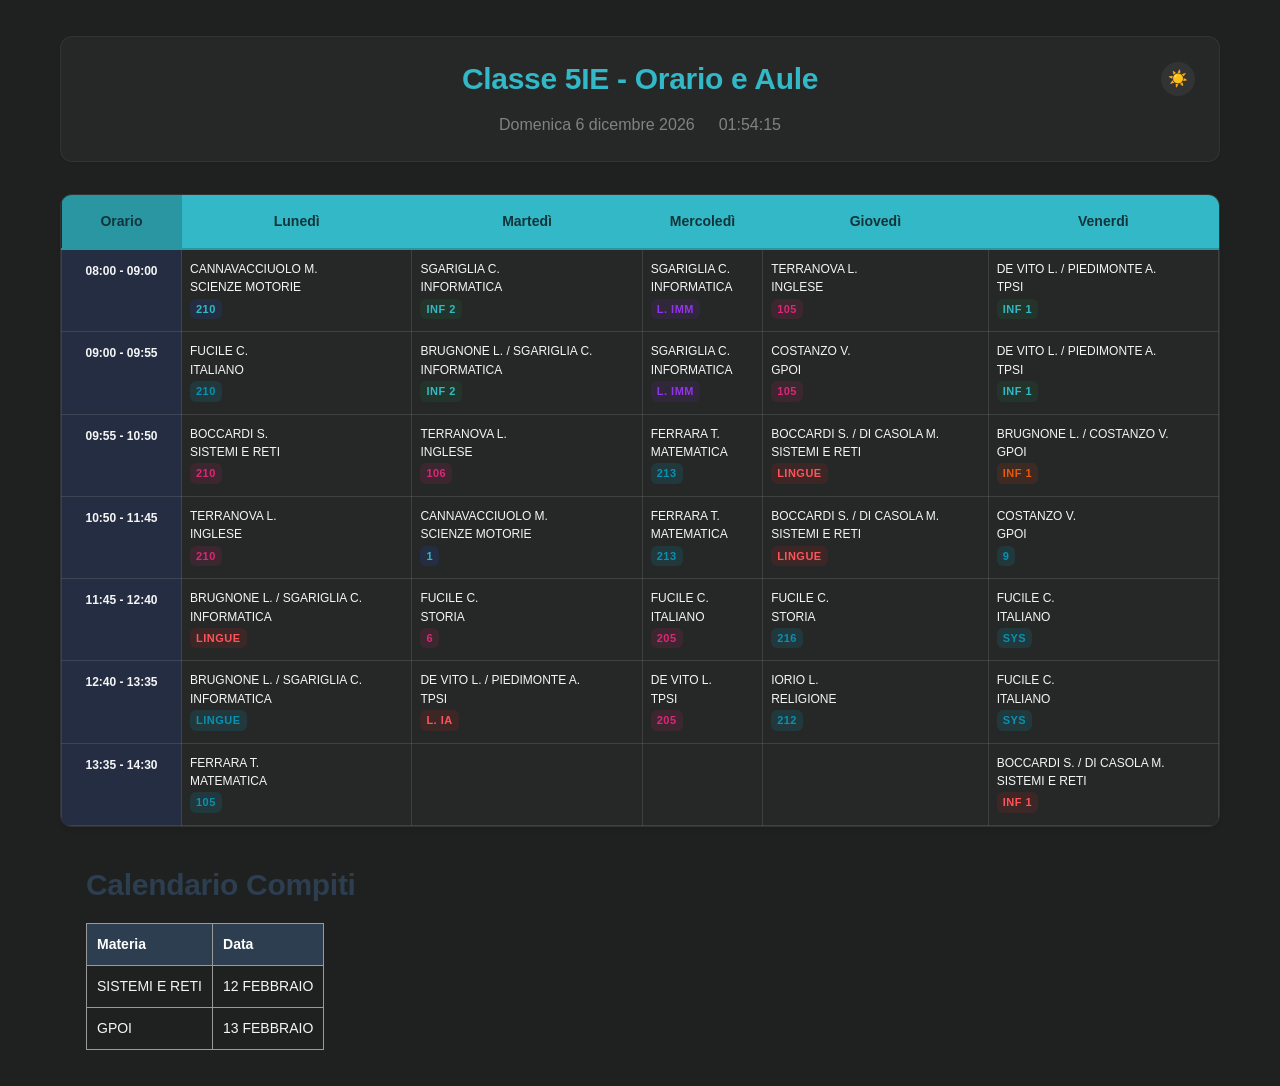
==== index.html @ 81d5b347 "Add data-color-scheme attribute to body tag" ====
<!DOCTYPE html>
<html lang="it">
<head>
    <meta charset="UTF-8">
    <meta name="viewport" content="width=device-width, initial-scale=1.0">
    <title>Classe 5IE - Orario e Aule</title>
    <link rel="stylesheet" href="style.css">
</head>
<body data-color-scheme="dark">
    <div class="container">
        <header class="schedule-header">
            <div class="header-content">
                <h1>Classe 5IE - Orario e Aule</h1>
                <button id="theme-toggle-btn" class="btn btn--secondary" aria-label="Cambia tema">
                    <span class="icon-sun">☀️</span>
                    <span class="icon-moon">🌙</span>
                </button>
            </div>
            <div class="date-time">
                <span id="current-date"></span>
                <span id="current-time"></span>
            </div>
        </header>
        
        <div class="schedule-wrapper">
            <table class="schedule-table">
                <thead>
                    <tr>
                        <th class="time-header">Orario</th>
                        <th>Lunedì</th>
                        <th>Martedì</th>
                        <th>Mercoledì</th>
                        <th>Giovedì</th>
                        <th>Venerdì</th>
                    </tr>
                </thead>
                <tbody>
                    <tr>
                        <!--lunedi-->
                        <td class="time-slot">08:00 - 09:00</td>
                        <td class="schedule-cell" data-room="PAL">
                            <div class="teacher">CANNAVACCIUOLO M.</div> 
                            <div class="teacher">SCIENZE MOTORIE</div>
                            <div class="room">210</div>
                        </td>
                        <!--martedi-->
                        <td class="schedule-cell" data-room="INF 2">
                            <div class="teacher">SGARIGLIA C.</div> 
                            <div class="teacher">INFORMATICA</div>
                            <div class="room">INF 2</div>
                        </td>
                        <!--mercoledi-->
                        <td class="schedule-cell" data-room="L. IMM">
                            <div class="teacher">SGARIGLIA C.</div> 
                            <div class="teacher">INFORMATICA</div>
                            <div class="room">L. IMM</div>
                        </td>
                        <!--giovedi-->
                        <td class="schedule-cell" data-room="105">
                            <div class="teacher">TERRANOVA L.</div> 
                            <div class="teacher">INGLESE</div>
                            <div class="room">105</div>
                        </td>
                        <!--venerdi-->
                        <td class="schedule-cell" data-room="INF 1">
                            <div class="teacher">DE VITO L. / PIEDIMONTE A.</div> 
                            <div class="teacher">TPSI</div>
                            <div class="room">INF 1</div>
                        </td>
                    </tr>
                    <tr>
                        <!--lunedi-->
                        <td class="time-slot">09:00 - 09:55</td>
                        <td class="schedule-cell" data-room="1">
                            <div class="teacher">FUCILE C.</div> 
                            <div class="teacher">ITALIANO</div>
                            <div class="room">210</div>
                        </td>
                        <!--martedi-->
                        <td class="schedule-cell" data-room="INF 2">
                            <div class="teacher">BRUGNONE L. / SGARIGLIA C.</div> 
                            <div class="teacher">INFORMATICA</div>
                            <div class="room">INF 2</div>
                        </td>
                        <!--mercoledi-->
                        <td class="schedule-cell" data-room="L. IMM">
                            <div class="teacher">SGARIGLIA C.</div> 
                            <div class="teacher">INFORMATICA</div>
                            <div class="room">L. IMM</div>
                        </td>
                        <!--giovedi-->
                        <td class="schedule-cell" data-room="105">
                            <div class="teacher">COSTANZO V.</div> 
                            <div class="teacher">GPOI</div>
                            <div class="room">105</div>
                        </td>
                        <!--venerdi-->
                        <td class="schedule-cell" data-room="INF 1">
                            <div class="teacher">DE VITO L. / PIEDIMONTE A.</div> 
                            <div class="teacher">TPSI</div>
                            <div class="room">INF 1</div>
                        </td>
                    </tr>
                    <tr>
                        <!--lunedi-->
                        <td class="time-slot">09:55 - 10:50</td>
                        <td class="schedule-cell" data-room="105">
                            <div class="teacher">BOCCARDI S.</div> 
                            <div class="teacher">SISTEMI E RETI</div>
                            <div class="room">210</div>
                        </td>
                        <!--martedi-->
                        <td class="schedule-cell" data-room="106">
                            <div class="teacher">TERRANOVA L.</div> 
                            <div class="teacher">INGLESE</div>
                            <div class="room">106</div>
                        </td>
                        <!--mercoledi-->
                        <td class="schedule-cell" data-room="213">
                            <div class="teacher">FERRARA T.</div> 
                            <div class="teacher">MATEMATICA</div>
                            <div class="room">213</div>
                        </td>
                        <!--giovedi-->
                        <td class="schedule-cell" data-room="LINGUE">
                            <div class="teacher">BOCCARDI S. / DI CASOLA M.</div> 
                            <div class="teacher">SISTEMI E RETI</div>
                            <div class="room">LINGUE</div>
                        </td>
                        <!--venerdi-->
                        <td class="schedule-cell" data-room="L. IA">
                            <div class="teacher">BRUGNONE L. / COSTANZO V.</div> 
                            <div class="teacher">GPOI</div>
                            <div class="room">INF 1</div>
                        </td>
                    </tr>
                    <tr>
                        <!--lunedi-->
                        <td class="time-slot">10:50 - 11:45</td>
                        <td class="schedule-cell" data-room="105">
                            <div class="teacher">TERRANOVA L.</div> 
                            <div class="teacher">INGLESE</div>
                            <div class="room">210</div>
                        </td>
                        <!--martedi-->
                        <td class="schedule-cell" data-room="PAL">
                            <div class="teacher">CANNAVACCIUOLO M.</div> 
                            <div class="teacher">SCIENZE MOTORIE</div>
                            <div class="room">1</div>
                        </td>
                        <!--mercoledi-->
                        <td class="schedule-cell" data-room="213">
                            <div class="teacher">FERRARA T.</div> 
                            <div class="teacher">MATEMATICA</div>
                            <div class="room">213</div>
                        </td>
                        <!--giovedi-->
                        <td class="schedule-cell" data-room="LINGUE">
                            <div class="teacher">BOCCARDI S. / DI CASOLA M.</div> 
                            <div class="teacher">SISTEMI E RETI</div>
                            <div class="room">LINGUE</div>
                        </td>
                      <!--venerdi-->
                        <td class="schedule-cell" data-room="9">
                            <div class="teacher">COSTANZO V.</div>
                            <div class="teacher">GPOI</div>
                            <div class="room">9</div>
                        </td>
                    </tr>
                    <tr>
                        <!--lunedi-->
                        <td class="time-slot">11:45 - 12:40</td>
                        <td class="schedule-cell" data-room="LINGUE">
                            <div class="teacher">BRUGNONE L. / SGARIGLIA C.</div>
                            <div class="teacher">INFORMATICA</div>
                            <div class="room">LINGUE</div>
                        </td>
                        <!--martedi-->
                        <td class="schedule-cell" data-room="6">
                            <div class="teacher">FUCILE C.</div>
                            <div class="teacher">STORIA</div>
                            <div class="room">6</div>
                        </td>
                        <!--mercoledi-->
                        <td class="schedule-cell" data-room="204">
                            <div class="teacher">FUCILE C.</div>
                            <div class="teacher">ITALIANO</div>
                            <div class="room">205</div>
                        </td>
                        <!--giovedi-->
                        <td class="schedule-cell" data-room="1">
                            <div class="teacher">FUCILE C.</div>
                            <div class="teacher">STORIA</div>
                            <div class="room">216</div>
                        </td>
                        <!--venerdi-->
                        <td class="schedule-cell" data-room="9">
                            <div class="teacher">FUCILE C.</div>
                            <div class="teacher">ITALIANO</div>
                            <div class="room">SYS</div>
                        </td>
                    </tr>
                    <tr>
                        <!--lunedi-->
                        <td class="time-slot">12:40 - 13:35</td>
                        <td class="schedule-cell" data-room="11">
                            <div class="teacher">BRUGNONE L. / SGARIGLIA C.</div>
                            <div class="teacher">INFORMATICA</div>
                            <div class="room">LINGUE</div>
                        </td>
                        <!--martedi-->
                        <td class="schedule-cell" data-room="LINGUE">
                            <div class="teacher">DE VITO L. / PIEDIMONTE A.</div>
                            <div class="teacher">TPSI</div>
                            <div class="room">L. IA</div>
                        </td>
                        <!--mercoledi-->
                        <td class="schedule-cell" data-room="204">
                            <div class="teacher">DE VITO L.</div>
                            <div class="teacher">TPSI</div>
                            <div class="room">205</div>
                        </td>
                        <!--giovedi-->
                        <td class="schedule-cell" data-room="1">
                            <div class="teacher">IORIO L.</div>
                            <div class="teacher">RELIGIONE</div>
                            <div class="room">212</div>
                        </td>
                        <!--venerdi-->
                        <td class="schedule-cell" data-room="9">
                            <div class="teacher">FUCILE C.</div>
                            <div class="teacher">ITALIANO</div>
                            <div class="room">SYS</div>
                        </td>
                    </tr>


                    <tr>
                        <!--lunedi-->
                        <td class="time-slot">13:35 - 14:30</td>
                        <td class="schedule-cell" data-room="11">
                            <div class="teacher">FERRARA T.</div>
                            <div class="teacher">MATEMATICA</div>
                            <div class="room">105</div>
                        </td>
                        <!--martedi-->
                        <td class="schedule-cell" data-room="">
                            <div class="teacher"></div>
                            <div class="teacher"></div>
                            <div class="room"></div>
                        </td>
                        <!--mercoledi-->
                        <td class="schedule-cell" data-room="">
                            <div class="teacher"></div>
                            <div class="teacher"></div>
                            <div class="room"></div>
                        </td>
                        <!--giovedi-->
                        <td class="schedule-cell" data-room="">
                            <div class="teacher"></div>
                            <div class="teacher"></div>
                            <div class="room"></div>
                        </td>
                        <!--venerdi-->
                        <td class="schedule-cell" data-room="LINGUE">
                            <div class="teacher">BOCCARDI S. / DI CASOLA M.</div>
                            <div class="teacher">SISTEMI E RETI</div>
                            <div class="room">INF 1</div>
                        </td>
                    </tr>
                </tbody>
            </table>
        </div>
    </div>
    
    <div class="compiti">
    <h1>Calendario Compiti</h1>
  <table>
    <tr>
        <!-- MATERIA -->
      <th>Materia</th> 
        <!-- DATA -->
      <th>Data</th>
    </tr>
    <tr>
         <!-- MATERIA -->
      <td>SISTEMI E RETI</td>
         <!-- DATA -->
      <td>12 FEBBRAIO</td>
    </tr>
    <tr>
         <!-- MATERIA -->
      <td>GPOI</td>
         <!-- DATA -->
      <td>13 FEBBRAIO</td>
    </tr>
  </table>
  </div>

  <style>
    .compiti h1 { color: #2c3e50; }
    .compiti table { border-collapse: collapse; width: auto; margin-top: 20px; }
    .compiti th, td { border: 1px solid #999; padding: 10px; text-align: left; }
    .compiti th { background-color: #2c3e50; color: white; }
    .compiti {
        padding: 20px;
        margin-left: 50px;
        
    }
    
  </style>
    <script src="app.js"></script>
</body>
</html>
---- style.css ----
:root {
  /* Primitive Color Tokens */
  --color-white: rgba(255, 255, 255, 1);
  --color-black: rgba(0, 0, 0, 1);
  --color-cream-50: rgba(252, 252, 249, 1);
  --color-cream-100: rgba(255, 255, 253, 1);
  --color-gray-200: rgba(245, 245, 245, 1);
  --color-gray-300: rgba(167, 169, 169, 1);
  --color-gray-400: rgba(119, 124, 124, 1);
  --color-slate-500: rgba(98, 108, 113, 1);
  --color-brown-600: rgba(94, 82, 64, 1);
  --color-charcoal-700: rgba(31, 33, 33, 1);
  --color-charcoal-800: rgba(38, 40, 40, 1);
  --color-slate-900: rgba(19, 52, 59, 1);
  --color-teal-300: rgba(50, 184, 198, 1);
  --color-teal-400: rgba(45, 166, 178, 1);
  --color-teal-500: rgba(33, 128, 141, 1);
  --color-teal-600: rgba(29, 116, 128, 1);
  --color-teal-700: rgba(26, 104, 115, 1);
  --color-teal-800: rgba(41, 150, 161, 1);
  --color-red-400: rgba(255, 84, 89, 1);
  --color-red-500: rgba(192, 21, 47, 1);
  --color-orange-400: rgba(230, 129, 97, 1);
  --color-orange-500: rgba(168, 75, 47, 1);

  /* RGB versions for opacity control */
  --color-brown-600-rgb: 94, 82, 64;
  --color-teal-500-rgb: 33, 128, 141;
  --color-slate-900-rgb: 19, 52, 59;
  --color-slate-500-rgb: 98, 108, 113;
  --color-red-500-rgb: 192, 21, 47;
  --color-red-400-rgb: 255, 84, 89;
  --color-orange-500-rgb: 168, 75, 47;
  --color-orange-400-rgb: 230, 129, 97;

  /* Background color tokens (Light Mode) */
  --color-bg-1: rgba(59, 130, 246, 0.08); /* Light blue */
  --color-bg-2: rgba(245, 158, 11, 0.08); /* Light yellow */
  --color-bg-3: rgba(34, 197, 94, 0.08); /* Light green */
  --color-bg-4: rgba(239, 68, 68, 0.08); /* Light red */
  --color-bg-5: rgba(147, 51, 234, 0.08); /* Light purple */
  --color-bg-6: rgba(249, 115, 22, 0.08); /* Light orange */
  --color-bg-7: rgba(236, 72, 153, 0.08); /* Light pink */
  --color-bg-8: rgba(6, 182, 212, 0.08); /* Light cyan */

  /* Semantic Color Tokens (Light Mode) */
  --color-background: var(--color-cream-50);
  --color-surface: var(--color-cream-100);
  --color-text: var(--color-slate-900);
  --color-text-secondary: var(--color-slate-500);
  --color-primary: var(--color-teal-500);
  --color-primary-hover: var(--color-teal-600);
  --color-primary-active: var(--color-teal-700);
  --color-secondary: rgba(var(--color-brown-600-rgb), 0.12);
  --color-secondary-hover: rgba(var(--color-brown-600-rgb), 0.2);
  --color-secondary-active: rgba(var(--color-brown-600-rgb), 0.25);
  --color-border: rgba(var(--color-brown-600-rgb), 0.2);
  --color-btn-primary-text: var(--color-cream-50);
  --color-card-border: rgba(var(--color-brown-600-rgb), 0.12);
  --color-card-border-inner: rgba(var(--color-brown-600-rgb), 0.12);
  --color-error: var(--color-red-500);
  --color-success: var(--color-teal-500);
  --color-warning: var(--color-orange-500);
  --color-info: var(--color-slate-500);
  --color-focus-ring: rgba(var(--color-teal-500-rgb), 0.4);
  --color-select-caret: rgba(var(--color-slate-900-rgb), 0.8);

  /* Common style patterns */
  --focus-ring: 0 0 0 3px var(--color-focus-ring);
  --focus-outline: 2px solid var(--color-primary);
  --status-bg-opacity: 0.15;
  --status-border-opacity: 0.25;
  --select-caret-light: url("data:image/svg+xml,%3Csvg xmlns='http://www.w3.org/2000/svg' width='16' height='16' viewBox='0 0 24 24' fill='none' stroke='%23134252' stroke-width='2' stroke-linecap='round' stroke-linejoin='round'%3E%3Cpolyline points='6 9 12 15 18 9'%3E%3C/polyline%3E%3C/svg%3E");
  --select-caret-dark: url("data:image/svg+xml,%3Csvg xmlns='http://www.w3.org/2000/svg' width='16' height='16' viewBox='0 0 24 24' fill='none' stroke='%23f5f5f5' stroke-width='2' stroke-linecap='round' stroke-linejoin='round'%3E%3Cpolyline points='6 9 12 15 18 9'%3E%3C/polyline%3E%3C/svg%3E");

  /* RGB versions for opacity control */
  --color-success-rgb: 33, 128, 141;
  --color-error-rgb: 192, 21, 47;
  --color-warning-rgb: 168, 75, 47;
  --color-info-rgb: 98, 108, 113;

  /* Typography */
  --font-family-base: "FKGroteskNeue", "Geist", "Inter", -apple-system,
    BlinkMacSystemFont, "Segoe UI", Roboto, sans-serif;
  --font-family-mono: "Berkeley Mono", ui-monospace, SFMono-Regular, Menlo,
    Monaco, Consolas, monospace;
  --font-size-xs: 11px;
  --font-size-sm: 12px;
  --font-size-base: 14px;
  --font-size-md: 14px;
  --font-size-lg: 16px;
  --font-size-xl: 18px;
  --font-size-2xl: 20px;
  --font-size-3xl: 24px;
  --font-size-4xl: 30px;
  --font-weight-normal: 400;
  --font-weight-medium: 500;
  --font-weight-semibold: 550;
  --font-weight-bold: 600;
  --line-height-tight: 1.2;
  --line-height-normal: 1.5;
  --letter-spacing-tight: -0.01em;

  /* Spacing */
  --space-0: 0;
  --space-1: 1px;
  --space-2: 2px;
  --space-4: 4px;
  --space-6: 6px;
  --space-8: 8px;
  --space-10: 10px;
  --space-12: 12px;
  --space-16: 16px;
  --space-20: 20px;
  --space-24: 24px;
  --space-32: 32px;

  /* Border Radius */
  --radius-sm: 6px;
  --radius-base: 8px;
  --radius-md: 10px;
  --radius-lg: 12px;
  --radius-full: 9999px;

  /* Shadows */
  --shadow-xs: 0 1px 2px rgba(0, 0, 0, 0.02);
  --shadow-sm: 0 1px 3px rgba(0, 0, 0, 0.04), 0 1px 2px rgba(0, 0, 0, 0.02);
  --shadow-md: 0 4px 6px -1px rgba(0, 0, 0, 0.04),
    0 2px 4px -1px rgba(0, 0, 0, 0.02);
  --shadow-lg: 0 10px 15px -3px rgba(0, 0, 0, 0.04),
    0 4px 6px -2px rgba(0, 0, 0, 0.02);
  --shadow-inset-sm: inset 0 1px 0 rgba(255, 255, 255, 0.15),
    inset 0 -1px 0 rgba(0, 0, 0, 0.03);

  /* Animation */
  --duration-fast: 150ms;
  --duration-normal: 250ms;
  --ease-standard: cubic-bezier(0.16, 1, 0.3, 1);

  /* Layout */
  --container-sm: 640px;
  --container-md: 768px;
  --container-lg: 1024px;
  --container-xl: 1280px;
}

/* Dark mode colors */
@media (prefers-color-scheme: dark) {
  :root {
    /* RGB versions for opacity control (Dark Mode) */
    --color-gray-400-rgb: 119, 124, 124;
    --color-teal-300-rgb: 50, 184, 198;
    --color-gray-300-rgb: 167, 169, 169;
    --color-gray-200-rgb: 245, 245, 245;

    /* Background color tokens (Dark Mode) */
    --color-bg-1: rgba(29, 78, 216, 0.15); /* Dark blue */
    --color-bg-2: rgba(180, 83, 9, 0.15); /* Dark yellow */
    --color-bg-3: rgba(21, 128, 61, 0.15); /* Dark green */
    --color-bg-4: rgba(185, 28, 28, 0.15); /* Dark red */
    --color-bg-5: rgba(107, 33, 168, 0.15); /* Dark purple */
    --color-bg-6: rgba(194, 65, 12, 0.15); /* Dark orange */
    --color-bg-7: rgba(190, 24, 93, 0.15); /* Dark pink */
    --color-bg-8: rgba(8, 145, 178, 0.15); /* Dark cyan */

    /* Semantic Color Tokens (Dark Mode) */
    --color-background: var(--color-charcoal-700);
    --color-surface: var(--color-charcoal-800);
    --color-text: var(--color-gray-200);
    --color-text-secondary: rgba(var(--color-gray-300-rgb), 0.7);
    --color-primary: var(--color-teal-300);
    --color-primary-hover: var(--color-teal-400);
    --color-primary-active: var(--color-teal-800);
    --color-secondary: rgba(var(--color-gray-400-rgb), 0.15);
    --color-secondary-hover: rgba(var(--color-gray-400-rgb), 0.25);
    --color-secondary-active: rgba(var(--color-gray-400-rgb), 0.3);
    --color-border: rgba(var(--color-gray-400-rgb), 0.3);
    --color-error: var(--color-red-400);
    --color-success: var(--color-teal-300);
    --color-warning: var(--color-orange-400);
    --color-info: var(--color-gray-300);
    --color-focus-ring: rgba(var(--color-teal-300-rgb), 0.4);
    --color-btn-primary-text: var(--color-slate-900);
    --color-card-border: rgba(var(--color-gray-400-rgb), 0.2);
    --color-card-border-inner: rgba(var(--color-gray-400-rgb), 0.15);
    --shadow-inset-sm: inset 0 1px 0 rgba(255, 255, 255, 0.1),
      inset 0 -1px 0 rgba(0, 0, 0, 0.15);
    --button-border-secondary: rgba(var(--color-gray-400-rgb), 0.2);
    --color-border-secondary: rgba(var(--color-gray-400-rgb), 0.2);
    --color-select-caret: rgba(var(--color-gray-200-rgb), 0.8);

    /* Common style patterns - updated for dark mode */
    --focus-ring: 0 0 0 3px var(--color-focus-ring);
    --focus-outline: 2px solid var(--color-primary);
    --status-bg-opacity: 0.15;
    --status-border-opacity: 0.25;
    --select-caret-light: url("data:image/svg+xml,%3Csvg xmlns='http://www.w3.org/2000/svg' width='16' height='16' viewBox='0 0 24 24' fill='none' stroke='%23134252' stroke-width='2' stroke-linecap='round' stroke-linejoin='round'%3E%3Cpolyline points='6 9 12 15 18 9'%3E%3C/polyline%3E%3C/svg%3E");
    --select-caret-dark: url("data:image/svg+xml,%3Csvg xmlns='http://www.w3.org/2000/svg' width='16' height='16' viewBox='0 0 24 24' fill='none' stroke='%23f5f5f5' stroke-width='2' stroke-linecap='round' stroke-linejoin='round'%3E%3Cpolyline points='6 9 12 15 18 9'%3E%3C/polyline%3E%3C/svg%3E");

    /* RGB versions for dark mode */
    --color-success-rgb: var(--color-teal-300-rgb);
    --color-error-rgb: var(--color-red-400-rgb);
    --color-warning-rgb: var(--color-orange-400-rgb);
    --color-info-rgb: var(--color-gray-300-rgb);
  }
}

/* Data attribute for manual theme switching */
[data-color-scheme="dark"] {
  /* RGB versions for opacity control (dark mode) */
  --color-gray-400-rgb: 119, 124, 124;
  --color-teal-300-rgb: 50, 184, 198;
  --color-gray-300-rgb: 167, 169, 169;
  --color-gray-200-rgb: 245, 245, 245;

  /* Colorful background palette - Dark Mode */
  --color-bg-1: rgba(29, 78, 216, 0.15); /* Dark blue */
  --color-bg-2: rgba(180, 83, 9, 0.15); /* Dark yellow */
  --color-bg-3: rgba(21, 128, 61, 0.15); /* Dark green */
  --color-bg-4: rgba(185, 28, 28, 0.15); /* Dark red */
  --color-bg-5: rgba(107, 33, 168, 0.15); /* Dark purple */
  --color-bg-6: rgba(194, 65, 12, 0.15); /* Dark orange */
  --color-bg-7: rgba(190, 24, 93, 0.15); /* Dark pink */
  --color-bg-8: rgba(8, 145, 178, 0.15); /* Dark cyan */

  /* Semantic Color Tokens (Dark Mode) */
  --color-background: var(--color-charcoal-700);
  --color-surface: var(--color-charcoal-800);
  --color-text: var(--color-gray-200);
  --color-text-secondary: rgba(var(--color-gray-300-rgb), 0.7);
  --color-primary: var(--color-teal-300);
  --color-primary-hover: var(--color-teal-400);
  --color-primary-active: var(--color-teal-800);
  --color-secondary: rgba(var(--color-gray-400-rgb), 0.15);
  --color-secondary-hover: rgba(var(--color-gray-400-rgb), 0.25);
  --color-secondary-active: rgba(var(--color-gray-400-rgb), 0.3);
  --color-border: rgba(var(--color-gray-400-rgb), 0.3);
  --color-error: var(--color-red-400);
  --color-success: var(--color-teal-300);
  --color-warning: var(--color-orange-400);
  --color-info: var(--color-gray-300);
  --color-focus-ring: rgba(var(--color-teal-300-rgb), 0.4);
  --color-btn-primary-text: var(--color-slate-900);
  --color-card-border: rgba(var(--color-gray-400-rgb), 0.15);
  --color-card-border-inner: rgba(var(--color-gray-400-rgb), 0.15);
  --shadow-inset-sm: inset 0 1px 0 rgba(255, 255, 255, 0.1),
    inset 0 -1px 0 rgba(0, 0, 0, 0.15);
  --color-border-secondary: rgba(var(--color-gray-400-rgb), 0.2);
  --color-select-caret: rgba(var(--color-gray-200-rgb), 0.8);

  /* Common style patterns - updated for dark mode */
  --focus-ring: 0 0 0 3px var(--color-focus-ring);
  --focus-outline: 2px solid var(--color-primary);
  --status-bg-opacity: 0.15;
  --status-border-opacity: 0.25;
  --select-caret-light: url("data:image/svg+xml,%3Csvg xmlns='http://www.w3.org/2000/svg' width='16' height='16' viewBox='0 0 24 24' fill='none' stroke='%23134252' stroke-width='2' stroke-linecap='round' stroke-linejoin='round'%3E%3Cpolyline points='6 9 12 15 18 9'%3E%3C/polyline%3E%3C/svg%3E");
  --select-caret-dark: url("data:image/svg+xml,%3Csvg xmlns='http://www.w3.org/2000/svg' width='16' height='16' viewBox='0 0 24 24' fill='none' stroke='%23f5f5f5' stroke-width='2' stroke-linecap='round' stroke-linejoin='round'%3E%3Cpolyline points='6 9 12 15 18 9'%3E%3C/polyline%3E%3C/svg%3E");

  /* RGB versions for dark mode */
  --color-success-rgb: var(--color-teal-300-rgb);
  --color-error-rgb: var(--color-red-400-rgb);
  --color-warning-rgb: var(--color-orange-400-rgb);
  --color-info-rgb: var(--color-gray-300-rgb);
}

[data-color-scheme="light"] {
  /* RGB versions for opacity control (light mode) */
  --color-brown-600-rgb: 94, 82, 64;
  --color-teal-500-rgb: 33, 128, 141;
  --color-slate-900-rgb: 19, 52, 59;

  /* Semantic Color Tokens (Light Mode) */
  --color-background: var(--color-cream-50);
  --color-surface: var(--color-cream-100);
  --color-text: var(--color-slate-900);
  --color-text-secondary: var(--color-slate-500);
  --color-primary: var(--color-teal-500);
  --color-primary-hover: var(--color-teal-600);
  --color-primary-active: var(--color-teal-700);
  --color-secondary: rgba(var(--color-brown-600-rgb), 0.12);
  --color-secondary-hover: rgba(var(--color-brown-600-rgb), 0.2);
  --color-secondary-active: rgba(var(--color-brown-600-rgb), 0.25);
  --color-border: rgba(var(--color-brown-600-rgb), 0.2);
  --color-btn-primary-text: var(--color-cream-50);
  --color-card-border: rgba(var(--color-brown-600-rgb), 0.12);
  --color-card-border-inner: rgba(var(--color-brown-600-rgb), 0.12);
  --color-error: var(--color-red-500);
  --color-success: var(--color-teal-500);
  --color-warning: var(--color-orange-500);
  --color-info: var(--color-slate-500);
  --color-focus-ring: rgba(var(--color-teal-500-rgb), 0.4);

  /* RGB versions for light mode */
  --color-success-rgb: var(--color-teal-500-rgb);
  --color-error-rgb: var(--color-red-500-rgb);
  --color-warning-rgb: var(--color-orange-500-rgb);
  --color-info-rgb: var(--color-slate-500-rgb);
}

/* Base styles */
html {
  font-size: var(--font-size-base);
  font-family: var(--font-family-base);
  line-height: var(--line-height-normal);
  color: var(--color-text);
  background-color: var(--color-background);
  -webkit-font-smoothing: antialiased;
  box-sizing: border-box;
}

body {
  margin: 0;
  padding: 0;
}

*,
*::before,
*::after {
  box-sizing: inherit;
}

/* Typography */
h1,
h2,
h3,
h4,
h5,
h6 {
  margin: 0;
  font-weight: var(--font-weight-semibold);
  line-height: var(--line-height-tight);
  color: var(--color-text);
  letter-spacing: var(--letter-spacing-tight);
}

h1 {
  font-size: var(--font-size-4xl);
}
h2 {
  font-size: var(--font-size-3xl);
}
h3 {
  font-size: var(--font-size-2xl);
}
h4 {
  font-size: var(--font-size-xl);
}
h5 {
  font-size: var(--font-size-lg);
}
h6 {
  font-size: var(--font-size-md);
}

p {
  margin: 0 0 var(--space-16) 0;
}

a {
  color: var(--color-primary);
  text-decoration: none;
  transition: color var(--duration-fast) var(--ease-standard);
}

a:hover {
  color: var(--color-primary-hover);
}

code,
pre {
  font-family: var(--font-family-mono);
  font-size: calc(var(--font-size-base) * 0.95);
  background-color: var(--color-secondary);
  border-radius: var(--radius-sm);
}

code {
  padding: var(--space-1) var(--space-4);
}

pre {
  padding: var(--space-16);
  margin: var(--space-16) 0;
  overflow: auto;
  border: 1px solid var(--color-border);
}

pre code {
  background: none;
  padding: 0;
}

/* Buttons */
.btn {
  display: inline-flex;
  align-items: center;
  justify-content: center;
  padding: var(--space-8) var(--space-16);
  border-radius: var(--radius-base);
  font-size: var(--font-size-base);
  font-weight: 500;
  line-height: 1.5;
  cursor: pointer;
  transition: all var(--duration-normal) var(--ease-standard);
  border: none;
  text-decoration: none;
  position: relative;
}

.btn:focus-visible {
  outline: none;
  box-shadow: var(--focus-ring);
}

.btn--primary {
  background: var(--color-primary);
  color: var(--color-btn-primary-text);
}

.btn--primary:hover {
  background: var(--color-primary-hover);
}

.btn--primary:active {
  background: var(--color-primary-active);
}

.btn--secondary {
  background: var(--color-secondary);
  color: var(--color-text);
}

.btn--secondary:hover {
  background: var(--color-secondary-hover);
}

.btn--secondary:active {
  background: var(--color-secondary-active);
}

.btn--outline {
  background: transparent;
  border: 1px solid var(--color-border);
  color: var(--color-text);
}

.btn--outline:hover {
  background: var(--color-secondary);
}

.btn--sm {
  padding: var(--space-4) var(--space-12);
  font-size: var(--font-size-sm);
  border-radius: var(--radius-sm);
}

.btn--lg {
  padding: var(--space-10) var(--space-20);
  font-size: var(--font-size-lg);
  border-radius: var(--radius-md);
}

.btn--full-width {
  width: 100%;
}

.btn:disabled {
  opacity: 0.5;
  cursor: not-allowed;
}

/* Form elements */
.form-control {
  display: block;
  width: 100%;
  padding: var(--space-8) var(--space-12);
  font-size: var(--font-size-md);
  line-height: 1.5;
  color: var(--color-text);
  background-color: var(--color-surface);
  border: 1px solid var(--color-border);
  border-radius: var(--radius-base);
  transition: border-color var(--duration-fast) var(--ease-standard),
    box-shadow var(--duration-fast) var(--ease-standard);
}

textarea.form-control {
  font-family: var(--font-family-base);
  font-size: var(--font-size-base);
}

select.form-control {
  padding: var(--space-8) var(--space-12);
  -webkit-appearance: none;
  -moz-appearance: none;
  appearance: none;
  background-image: var(--select-caret-light);
  background-repeat: no-repeat;
  background-position: right var(--space-12) center;
  background-size: 16px;
  padding-right: var(--space-32);
}

/* Add a dark mode specific caret */
@media (prefers-color-scheme: dark) {
  select.form-control {
    background-image: var(--select-caret-dark);
  }
}

/* Also handle data-color-scheme */
[data-color-scheme="dark"] select.form-control {
  background-image: var(--select-caret-dark);
}

[data-color-scheme="light"] select.form-control {
  background-image: var(--select-caret-light);
}

.form-control:focus {
  border-color: var(--color-primary);
  outline: var(--focus-outline);
}

.form-label {
  display: block;
  margin-bottom: var(--space-8);
  font-weight: var(--font-weight-medium);
  font-size: var(--font-size-sm);
}

.form-group {
  margin-bottom: var(--space-16);
}

/* Card component */
.card {
  background-color: var(--color-surface);
  border-radius: var(--radius-lg);
  border: 1px solid var(--color-card-border);
  box-shadow: var(--shadow-sm);
  overflow: hidden;
  transition: box-shadow var(--duration-normal) var(--ease-standard);
}

.card:hover {
  box-shadow: var(--shadow-md);
}

.card__body {
  padding: var(--space-16);
}

.card__header,
.card__footer {
  padding: var(--space-16);
  border-bottom: 1px solid var(--color-card-border-inner);
}

/* Status indicators - simplified with CSS variables */
.status {
  display: inline-flex;
  align-items: center;
  padding: var(--space-6) var(--space-12);
  border-radius: var(--radius-full);
  font-weight: var(--font-weight-medium);
  font-size: var(--font-size-sm);
}

.status--success {
  background-color: rgba(
    var(--color-success-rgb, 33, 128, 141),
    var(--status-bg-opacity)
  );
  color: var(--color-success);
  border: 1px solid
    rgba(var(--color-success-rgb, 33, 128, 141), var(--status-border-opacity));
}

.status--error {
  background-color: rgba(
    var(--color-error-rgb, 192, 21, 47),
    var(--status-bg-opacity)
  );
  color: var(--color-error);
  border: 1px solid
    rgba(var(--color-error-rgb, 192, 21, 47), var(--status-border-opacity));
}

.status--warning {
  background-color: rgba(
    var(--color-warning-rgb, 168, 75, 47),
    var(--status-bg-opacity)
  );
  color: var(--color-warning);
  border: 1px solid
    rgba(var(--color-warning-rgb, 168, 75, 47), var(--status-border-opacity));
}

.status--info {
  background-color: rgba(
    var(--color-info-rgb, 98, 108, 113),
    var(--status-bg-opacity)
  );
  color: var(--color-info);
  border: 1px solid
    rgba(var(--color-info-rgb, 98, 108, 113), var(--status-border-opacity));
}

/* Container layout */
.container {
  width: 100%;
  margin-right: auto;
  margin-left: auto;
  padding-right: var(--space-16);
  padding-left: var(--space-16);
}

@media (min-width: 640px) {
  .container {
    max-width: var(--container-sm);
  }
}
@media (min-width: 768px) {
  .container {
    max-width: var(--container-md);
  }
}
@media (min-width: 1024px) {
  .container {
    max-width: var(--container-lg);
  }
}
@media (min-width: 1280px) {
  .container {
    max-width: var(--container-xl);
  }
}

/* Utility classes */
.flex {
  display: flex;
}
.flex-col {
  flex-direction: column;
}
.items-center {
  align-items: center;
}
.justify-center {
  justify-content: center;
}
.justify-between {
  justify-content: space-between;
}
.gap-4 {
  gap: var(--space-4);
}
.gap-8 {
  gap: var(--space-8);
}
.gap-16 {
  gap: var(--space-16);
}

.m-0 {
  margin: 0;
}
.mt-8 {
  margin-top: var(--space-8);
}
.mb-8 {
  margin-bottom: var(--space-8);
}
.mx-8 {
  margin-left: var(--space-8);
  margin-right: var(--space-8);
}
.my-8 {
  margin-top: var(--space-8);
  margin-bottom: var(--space-8);
}

.p-0 {
  padding: 0;
}
.py-8 {
  padding-top: var(--space-8);
  padding-bottom: var(--space-8);
}
.px-8 {
  padding-left: var(--space-8);
  padding-right: var(--space-8);
}
.py-16 {
  padding-top: var(--space-16);
  padding-bottom: var(--space-16);
}
.px-16 {
  padding-left: var(--space-16);
  padding-right: var(--space-16);
}

.block {
  display: block;
}
.hidden {
  display: none;
}

/* Accessibility */
.sr-only {
  position: absolute;
  width: 1px;
  height: 1px;
  padding: 0;
  margin: -1px;
  overflow: hidden;
  clip: rect(0, 0, 0, 0);
  white-space: nowrap;
  border-width: 0;
}

:focus-visible {
  outline: var(--focus-outline);
  outline-offset: 2px;
}

/* Dark mode specifics */
[data-color-scheme="dark"] .btn--outline {
  border: 1px solid var(--color-border-secondary);
}

@font-face {
  font-family: 'FKGroteskNeue';
  src: url('https://r2cdn.perplexity.ai/fonts/FKGroteskNeue.woff2')
    format('woff2');
}

/* END PERPLEXITY DESIGN SYSTEM */
/* Custom styles for the schedule application */

body {
    background-color: var(--color-background);
    font-family: var(--font-family-base);
    color: var(--color-text);
    margin: 0;
    padding: var(--space-16);
}

.container {
    max-width: 1200px;
    margin: 0 auto;
    padding: var(--space-20);
}

.schedule-header {
    text-align: center;
    margin-bottom: var(--space-32);
    padding: var(--space-24);
    background-color: var(--color-surface);
    border-radius: var(--radius-lg);
    border: 1px solid var(--color-card-border);
    box-shadow: var(--shadow-sm);
}

.schedule-header h1 {
    font-size: var(--font-size-4xl);
    font-weight: var(--font-weight-bold);
    color: var(--color-primary);
    margin-bottom: var(--space-16);
    letter-spacing: var(--letter-spacing-tight);
}

.date-time {
    display: flex;
    justify-content: center;
    gap: var(--space-24);
    font-size: var(--font-size-lg);
    color: var(--color-text-secondary);
    font-weight: var(--font-weight-medium);
}

.schedule-wrapper {
    background-color: var(--color-surface);
    border-radius: var(--radius-lg);
    border: 1px solid var(--color-card-border);
    box-shadow: var(--shadow-md);
    overflow: hidden;
}

.schedule-table {
    width: 100%;
    border-collapse: collapse;
    font-size: var(--font-size-sm);
}

.schedule-table th {
    background-color: var(--color-primary);
    color: var(--color-btn-primary-text);
    padding: var(--space-16);
    text-align: center;
    font-weight: var(--font-weight-semibold);
    font-size: var(--font-size-md);
    border-bottom: 2px solid var(--color-primary-active);
}

.time-header {
    background-color: var(--color-primary-active) !important;
    width: 120px;
    min-width: 120px;
}

.schedule-table td {
    padding: var(--space-12) var(--space-8);
    border: 1px solid var(--color-border);
    vertical-align: top;
    height: 80px;
}

.time-slot {
    background-color: var(--color-bg-1);
    font-weight: var(--font-weight-semibold);
    text-align: center;
    font-size: var(--font-size-sm);
    color: var(--color-text);
    width: 120px;
    min-width: 120px;
}

.schedule-cell {
    position: relative;
    background-color: var(--color-surface);
    transition: all var(--duration-fast) var(--ease-standard);
}

.schedule-cell:hover {
    background-color: var(--color-secondary);
    transform: translateY(-1px);
    box-shadow: var(--shadow-sm);
}

.teacher {
    font-weight: var(--font-weight-medium);
    font-size: var(--font-size-sm);
    color: var(--color-text);
    margin-bottom: var(--space-4);
    line-height: var(--line-height-tight);
}

.room {
    font-size: var(--font-size-xs);
    font-weight: var(--font-weight-semibold);
    padding: var(--space-2) var(--space-6);
    border-radius: var(--radius-sm);
    display: inline-block;
    text-transform: uppercase;
    letter-spacing: 0.5px;
}

/* Color coding for different room types */
.schedule-cell[data-room="PAL"] .room {
    background-color: var(--color-bg-1);
    color: var(--color-primary);
}

.schedule-cell[data-room="SYS"] .room {
    background-color: var(--color-bg-2);
    color: var(--color-warning);
}

.schedule-cell[data-room="INF 1"] .room,
.schedule-cell[data-room="INF 2"] .room {
    background-color: var(--color-bg-3);
    color: var(--color-success);
}

.schedule-cell[data-room="LINGUE"] .room {
    background-color: var(--color-bg-4);
    color: var(--color-error);
}

.schedule-cell[data-room="L. IMM"] .room {
    background-color: var(--color-bg-5);
    color: #9333ea;
}

.schedule-cell[data-room="L. IA"] .room {
    background-color: var(--color-bg-6);
    color: #ea580c;
}

.schedule-cell[data-room="105"] .room,
.schedule-cell[data-room="6"] .room,
.schedule-cell[data-room="204"] .room,
.schedule-cell[data-room="106"] .room,
.schedule-cell[data-room="205"] .room {
    background-color: var(--color-bg-7);
    color: #db2777;
}
.schedule-cell[data-room="7"] .room,
.schedule-cell[data-room="1"] .room,
.schedule-cell[data-room="213"] .room,
.schedule-cell[data-room="11"] .room,
.schedule-cell[data-room="9"] .room {
  
    background-color: var(--color-bg-8);
    color: #0891b2;
}

/* Current time highlighting */
.current-time-row {
    background-color: rgba(var(--color-primary-rgb, 33, 128, 141), 0.1) !important;
}

.current-time-row .time-slot {
    background-color: var(--color-primary) !important;
    color: var(--color-btn-primary-text) !important;
    font-weight: var(--font-weight-bold);
}

/* Responsive design */
@media (max-width: 768px) {
    .container {
        padding: var(--space-16);
    }
    
    .schedule-header h1 {
        font-size: var(--font-size-3xl);
    }
    
    .date-time {
        flex-direction: column;
        gap: var(--space-8);
        font-size: var(--font-size-md);
    }
    
    .schedule-wrapper {
        overflow-x: auto;
    }
    
    .schedule-table {
        min-width: 700px;
    }
    
    .schedule-table th,
    .schedule-table td {
        padding: var(--space-8) var(--space-6);
    }
    
    .teacher {
        font-size: var(--font-size-xs);
    }
    
    .room {
        font-size: 10px;
    }
}

@media (max-width: 480px) {
    .schedule-header {
        padding: var(--space-16);
        margin-bottom: var(--space-24);
    }
    
    .schedule-header h1 {
        font-size: var(--font-size-2xl);
        margin-bottom: var(--space-12);
    }
    
    .date-time {
        font-size: var(--font-size-sm);
    }
    
    .schedule-table {
        min-width: 600px;
    }
    
    .time-header,
    .time-slot {
        width: 100px;
        min-width: 100px;
    }
    
    .schedule-table th,
    .schedule-table td {
        padding: var(--space-6) var(--space-4);
    }
    
    .schedule-cell {
        height: 70px;
    }
    
    .teacher {
        font-size: 10px;
        line-height: 1.2;
    }
    
    .room {
        font-size: 9px;
        padding: var(--space-1) var(--space-4);
    }
}

/* Print styles */
@media print {
    body {
        background: white;
        color: black;
    }
    
    .schedule-wrapper {
        box-shadow: none;
        border: 1px solid #000;
    }
    
    .schedule-table th {
        background: #f5f5f5 !important;
        color: black !important;
        -webkit-print-color-adjust: exact;
    }
    
    .schedule-cell:hover {
        transform: none;
        box-shadow: none;
    }
    
    .room {
        background: #f0f0f0 !important;
        color: black !important;
        -webkit-print-color-adjust: exact;
    }
}
/* ...TUTTO IL CSS PRECEDENTE (fino alla sezione print)... */

@media print {
    /* ...regole di stampa... */
}

/* --- NUOVE REGOLE AGGIUNTE (MODIFICATE V2) --- */

/* * Contenitore per titolo e pulsante tema.
 * Usiamo 'position: relative' per posizionare il pulsante in modo assoluto.
 * Usiamo 'display: flex' e 'align-items: center' solo per centrare
 * verticalmente il pulsante rispetto all'altezza del titolo.
 */
.header-content {
    position: relative;
    display: flex; /* Attivato per 'align-items' */
    align-items: center; /* Allinea verticalmente titolo e pulsante (invisibile) */
    width: 100%;
    margin-bottom: var(--space-16);
}

/* * Modifica il margine h1, lo centra e gli dà larghezza piena
 * per ignorare il pulsante (che ora è assoluto).
 */
.schedule-header h1 {
    margin-bottom: 0;
    width: 100%; /* Occupa tutto lo spazio */
    text-align: center; /* Si centra */
}

/* * Stile per il pulsante del tema.
 * Ora è posizionato in modo assoluto a destra.
 */
#theme-toggle-btn {
    padding: var(--space-8);
    border-radius: var(--radius-full);
    line-height: 0;
    font-size: var(--font-size-lg);
    width: calc(var(--font-size-lg) + var(--space-8) * 2 + 2px); 
    height: calc(var(--font-size-lg) + var(--space-8) * 2 + 2px); 
    display: flex;
    align-items: center;
    justify-content: center;
    
    /* --- MODIFICA CHIAVE --- */
    position: absolute; /* Sganciato dal flusso */
    right: 0; /* Allineato a destra del .header-content */
    /* Non serve 'top' o 'transform' grazie a flex 'align-items: center' sul parent */
}

/* Gestisce la visualizzazione delle icone (emoji) - INVARIATO */
html[data-color-scheme="dark"] #theme-toggle-btn .icon-sun {
    display: none;
}
html[data-color-scheme="dark"] #theme-toggle-btn .icon-moon {
    display: inline;
}

html[data-color-scheme="light"] #theme-toggle-btn .icon-sun {
    display: inline;
}
html[data-color-scheme="light"] #theme-toggle-btn .icon-moon {
    display: none;
}
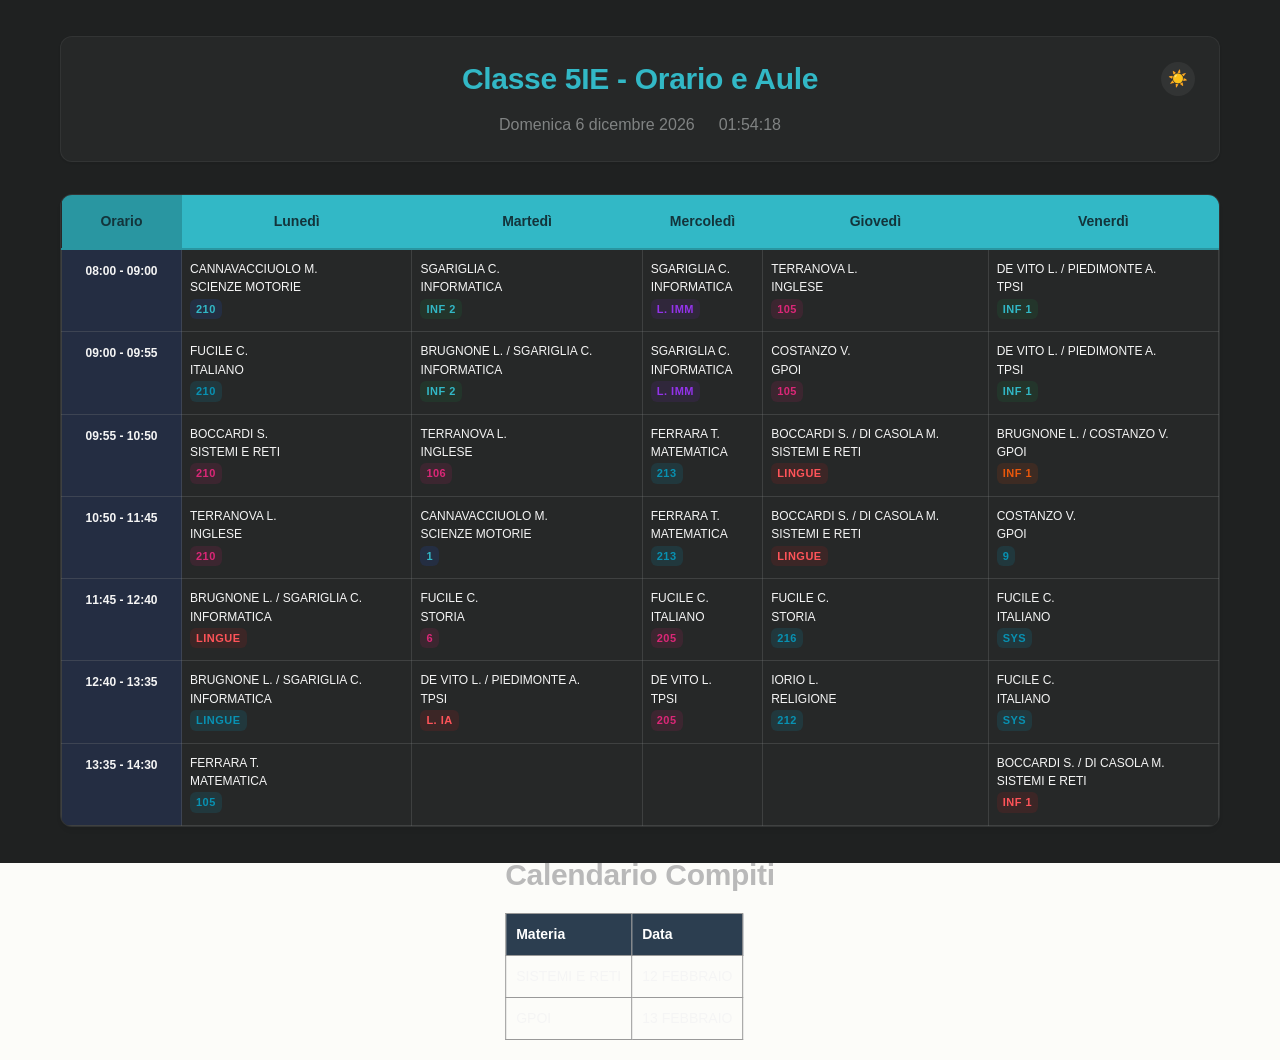
==== commit a41ef185: "Update h1 color in .compiti class Changed the color of h1 in .compiti class to #b9b9b9." ====
--- a/index.html
+++ b/index.html
@@ -297,15 +297,17 @@
   </table>
   </div>
 
-  <style>
-    .compiti h1 { color: #2c3e50; }
+ <style>
+    .compiti h1 { color: #b9b9b9; }
     .compiti table { border-collapse: collapse; width: auto; margin-top: 20px; }
     .compiti th, td { border: 1px solid #999; padding: 10px; text-align: left; }
     .compiti th { background-color: #2c3e50; color: white; }
     .compiti {
+        position: absolute;
+        top: 93%;
+        left: 50%;
+        transform: translateX(-50%);
         padding: 20px;
-        margin-left: 50px;
-        
     }
     
   </style>
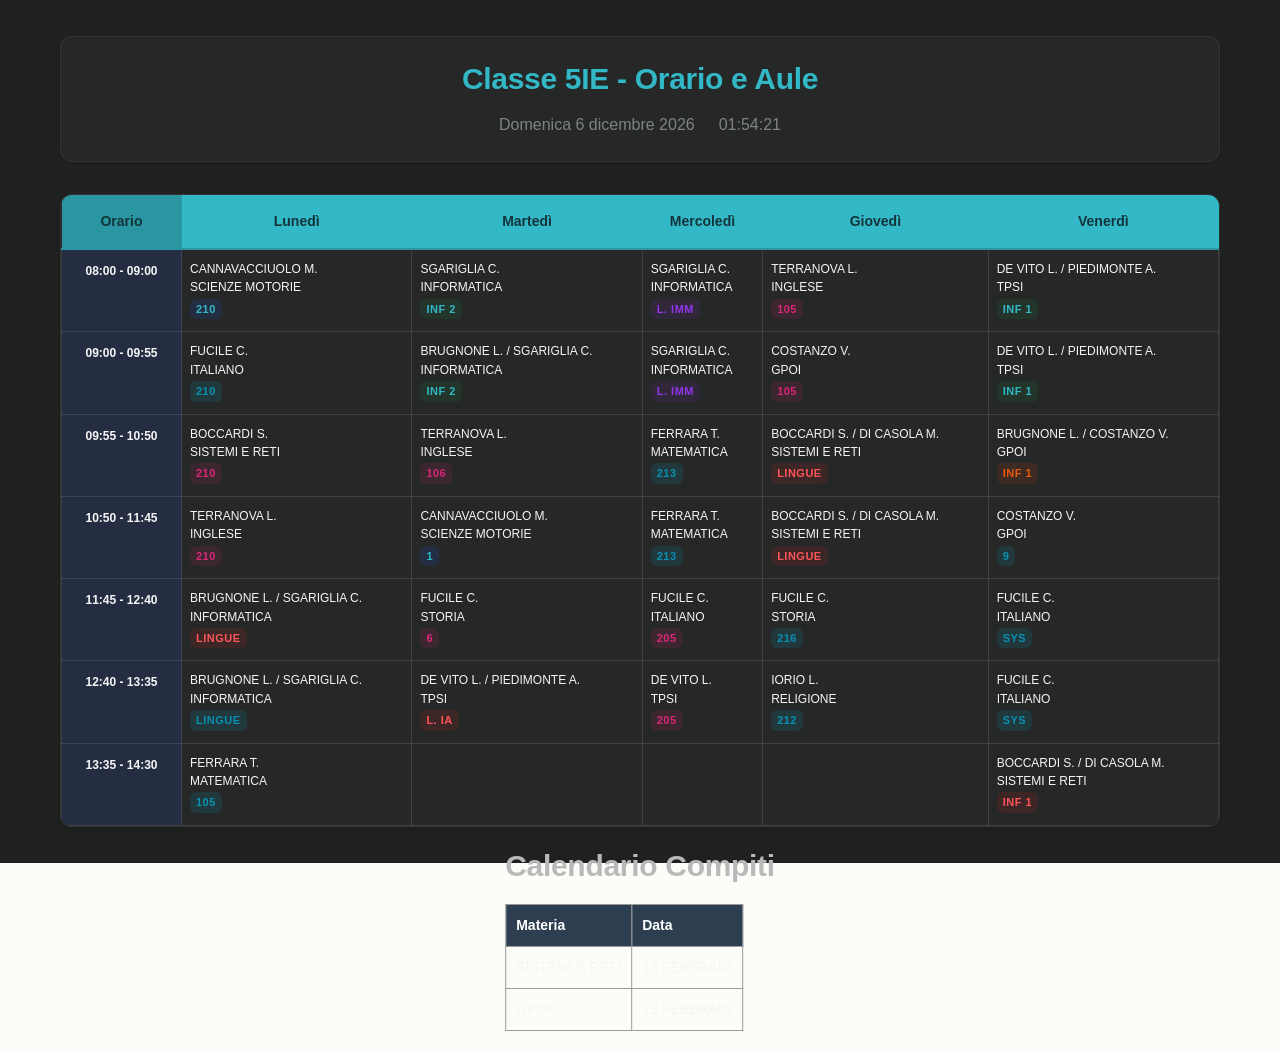
==== commit b777e972: "Update index.html" ====
--- a/index.html
+++ b/index.html
@@ -11,10 +11,6 @@
         <header class="schedule-header">
             <div class="header-content">
                 <h1>Classe 5IE - Orario e Aule</h1>
-                <button id="theme-toggle-btn" class="btn btn--secondary" aria-label="Cambia tema">
-                    <span class="icon-sun">☀️</span>
-                    <span class="icon-moon">🌙</span>
-                </button>
             </div>
             <div class="date-time">
                 <span id="current-date"></span>
@@ -297,19 +293,25 @@
   </table>
   </div>
 
- <style>
+<style>
     .compiti h1 { color: #b9b9b9; }
     .compiti table { border-collapse: collapse; width: auto; margin-top: 20px; }
     .compiti th, td { border: 1px solid #999; padding: 10px; text-align: left; }
     .compiti th { background-color: #2c3e50; color: white; }
     .compiti {
         position: absolute;
-        top: 93%;
+        top: 92%;
         left: 50%;
-        transform: translateX(-50%);
-        padding: 20px;
+        transform: translateX(-50%); 
+        padding: 20px; 
     }
-    
+
+    @media (max-width: 600px) {
+        .compiti {
+            top: 130%;
+            width: 90%;
+        }
+    }  
   </style>
     <script src="app.js"></script>
 </body>
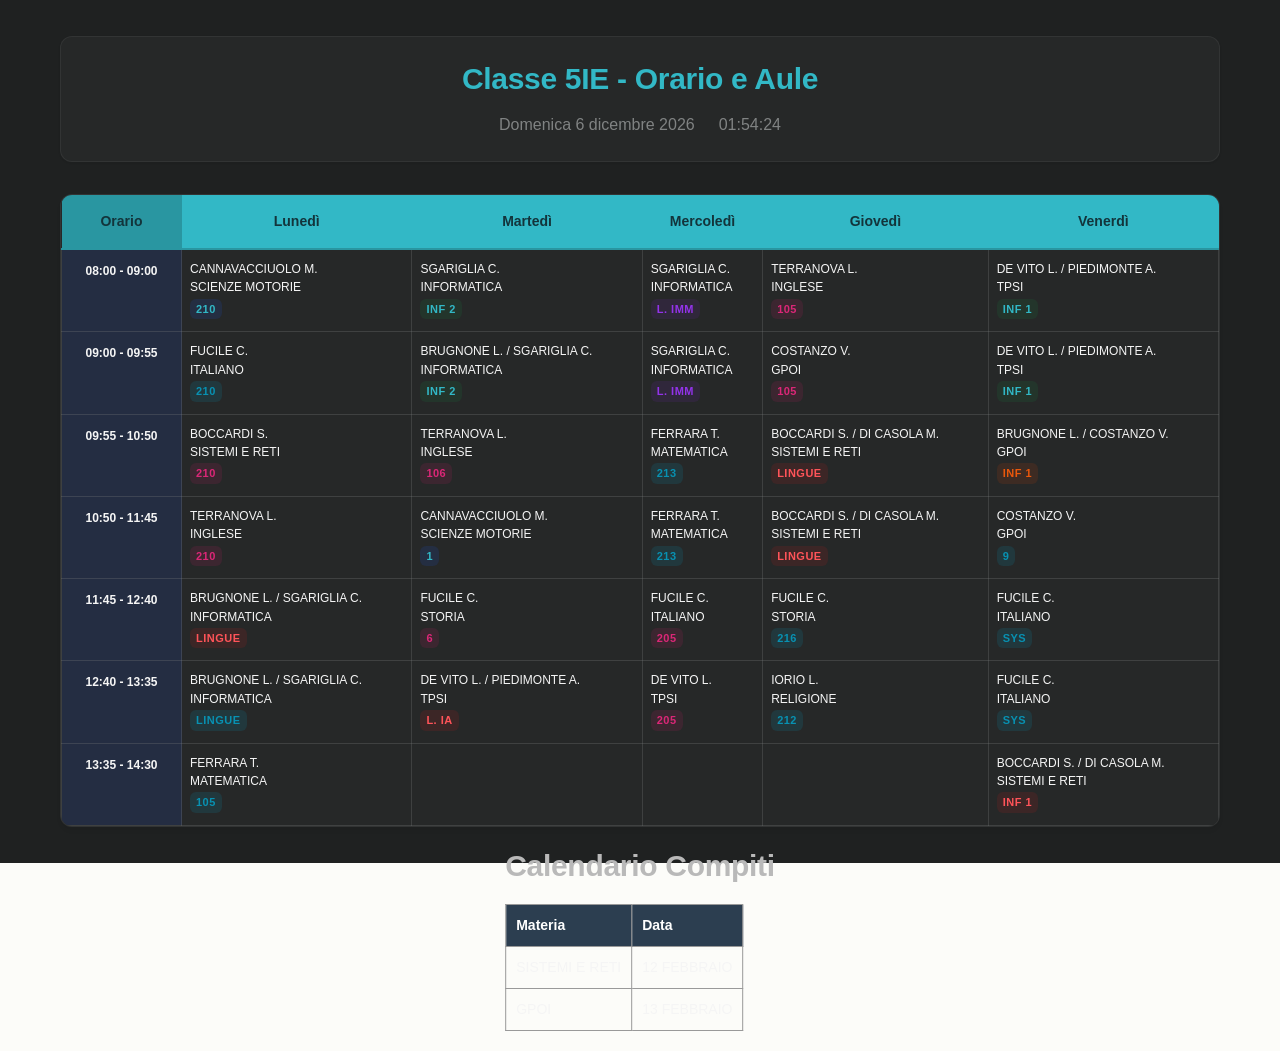
==== commit 3f972630: "Adjust compiti position in media query" ====
--- a/index.html
+++ b/index.html
@@ -308,7 +308,7 @@
 
     @media (max-width: 600px) {
         .compiti {
-            top: 130%;
+            top: 120%;
             width: 90%;
         }
     }  
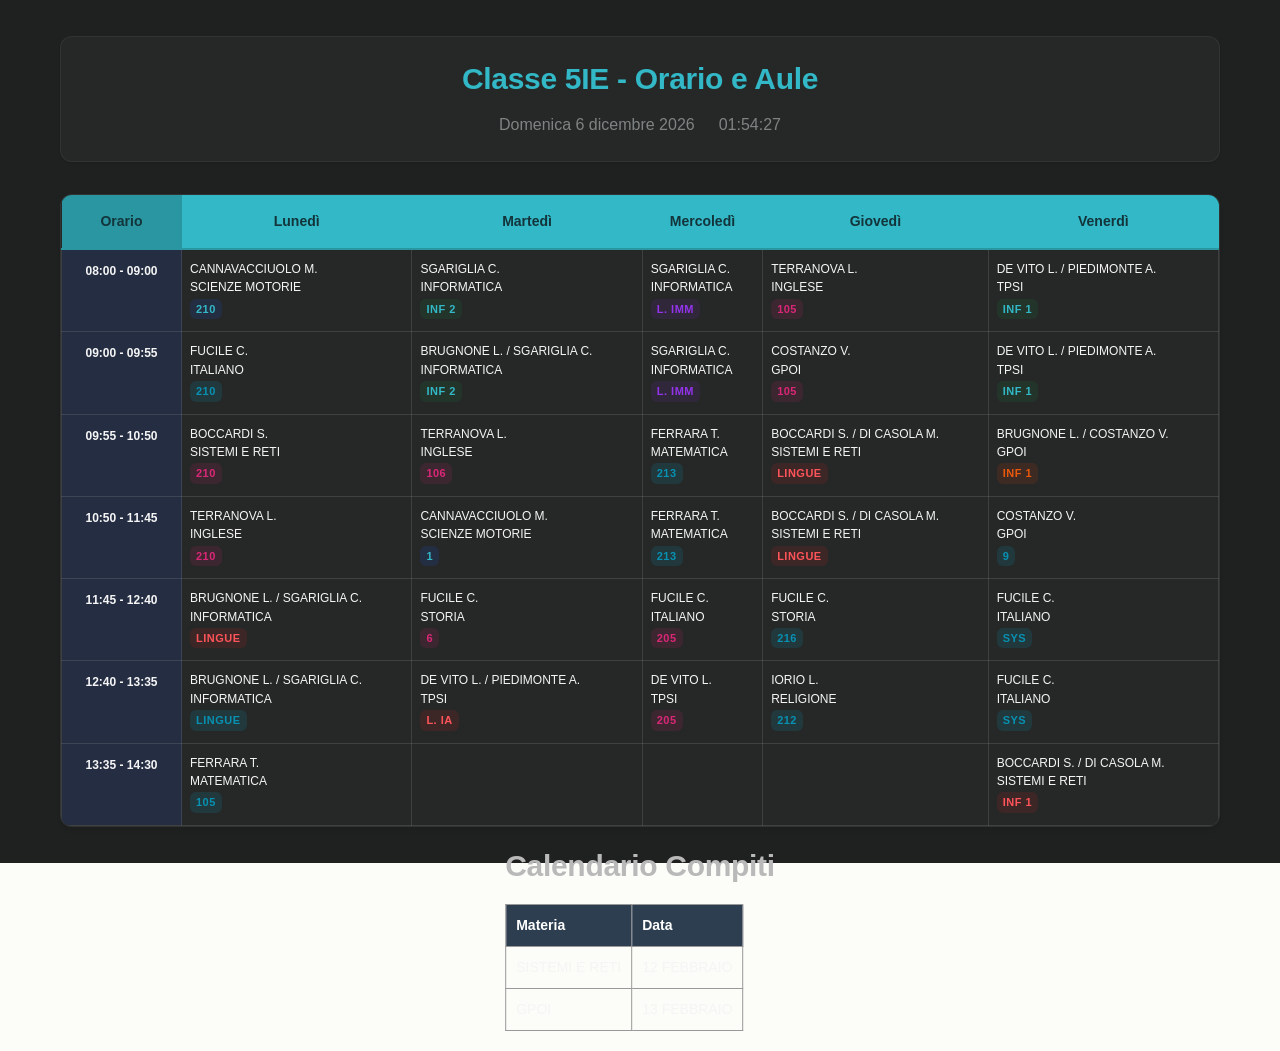
==== commit 54e84b9c: "Update index.html" ====
--- a/index.html
+++ b/index.html
@@ -308,7 +308,7 @@
 
     @media (max-width: 600px) {
         .compiti {
-            top: 120%;
+            top: 110%;
             width: 90%;
         }
     }  
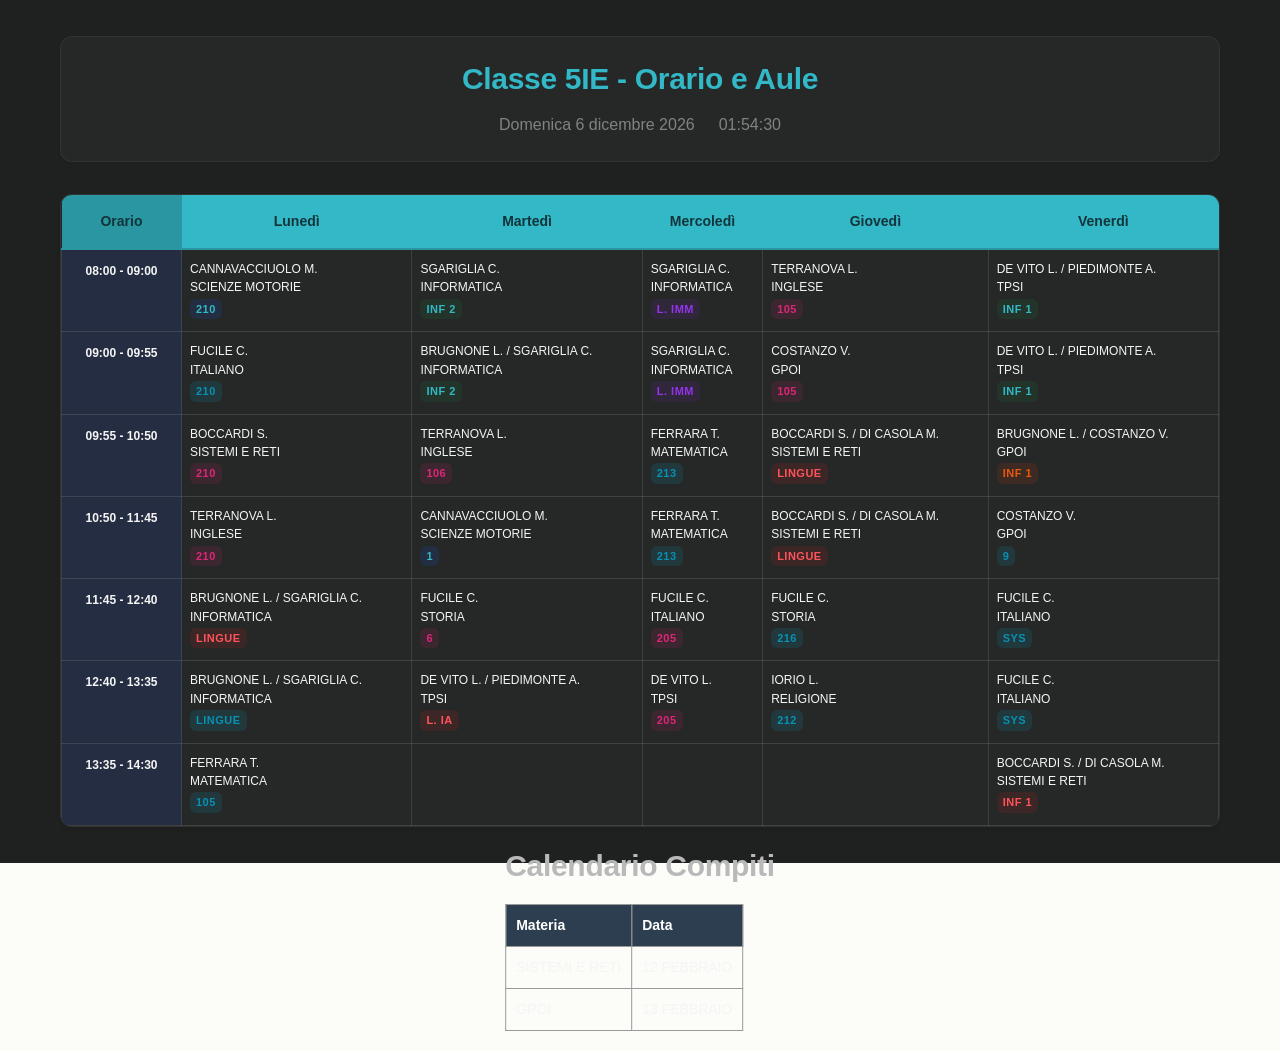
==== commit 5d44f81a: "Update index.html" ====
--- a/index.html
+++ b/index.html
@@ -308,7 +308,7 @@
 
     @media (max-width: 600px) {
         .compiti {
-            top: 110%;
+            top: 113%;
             width: 90%;
         }
     }  
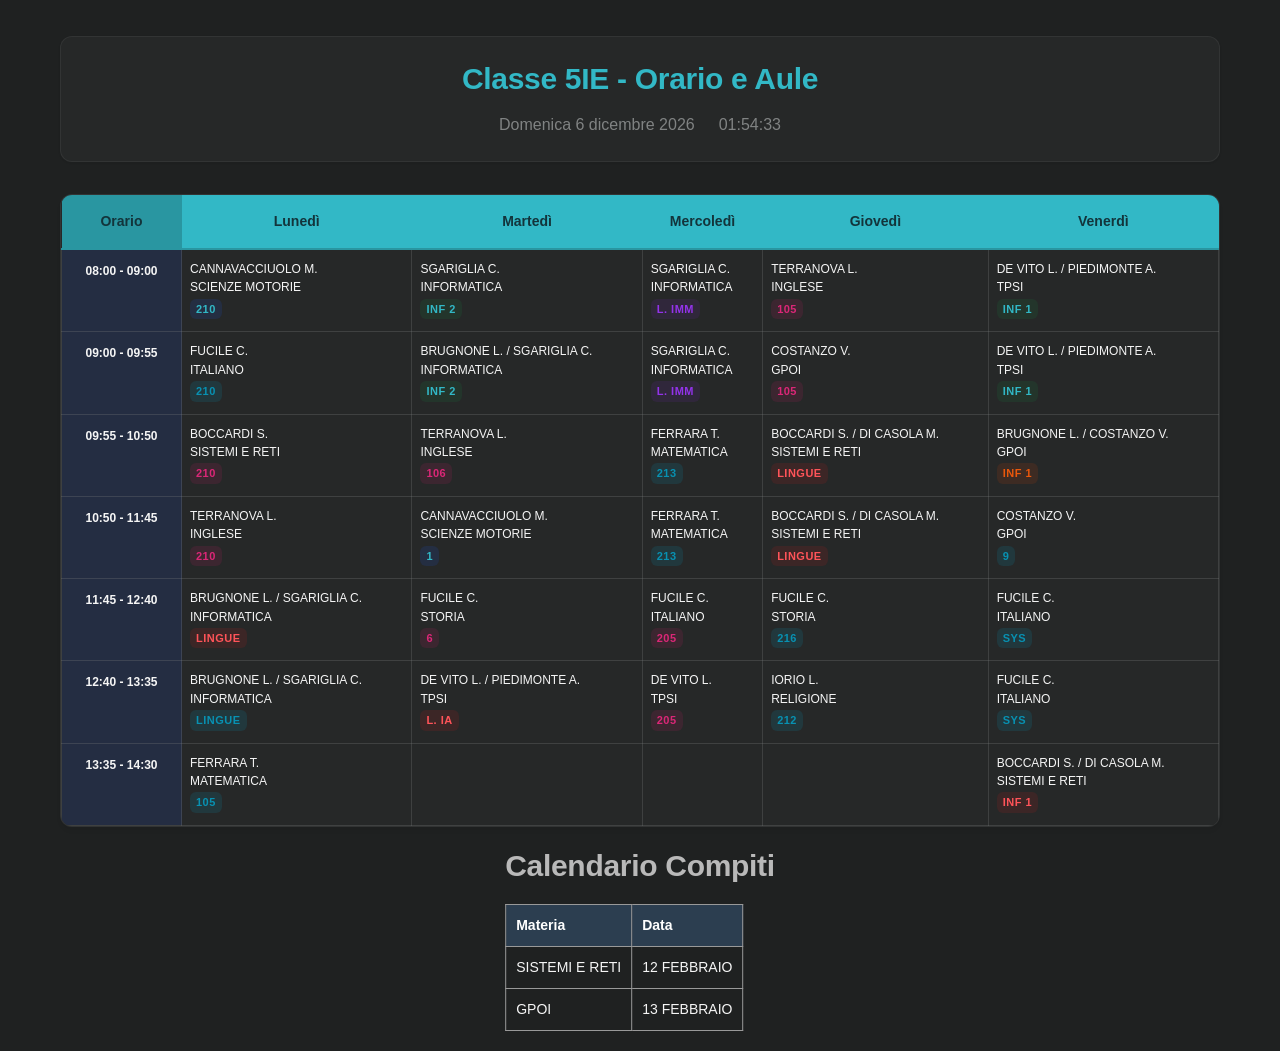
==== commit 93ca513a: "Remove data-color-scheme from html and body tags" ====
--- a/index.html
+++ b/index.html
@@ -1,12 +1,12 @@
 <!DOCTYPE html>
-<html lang="it">
+<html lang="it" data-color-scheme="dark">
 <head>
     <meta charset="UTF-8">
     <meta name="viewport" content="width=device-width, initial-scale=1.0">
     <title>Classe 5IE - Orario e Aule</title>
     <link rel="stylesheet" href="style.css">
 </head>
-<body data-color-scheme="dark">
+<body>
     <div class="container">
         <header class="schedule-header">
             <div class="header-content">
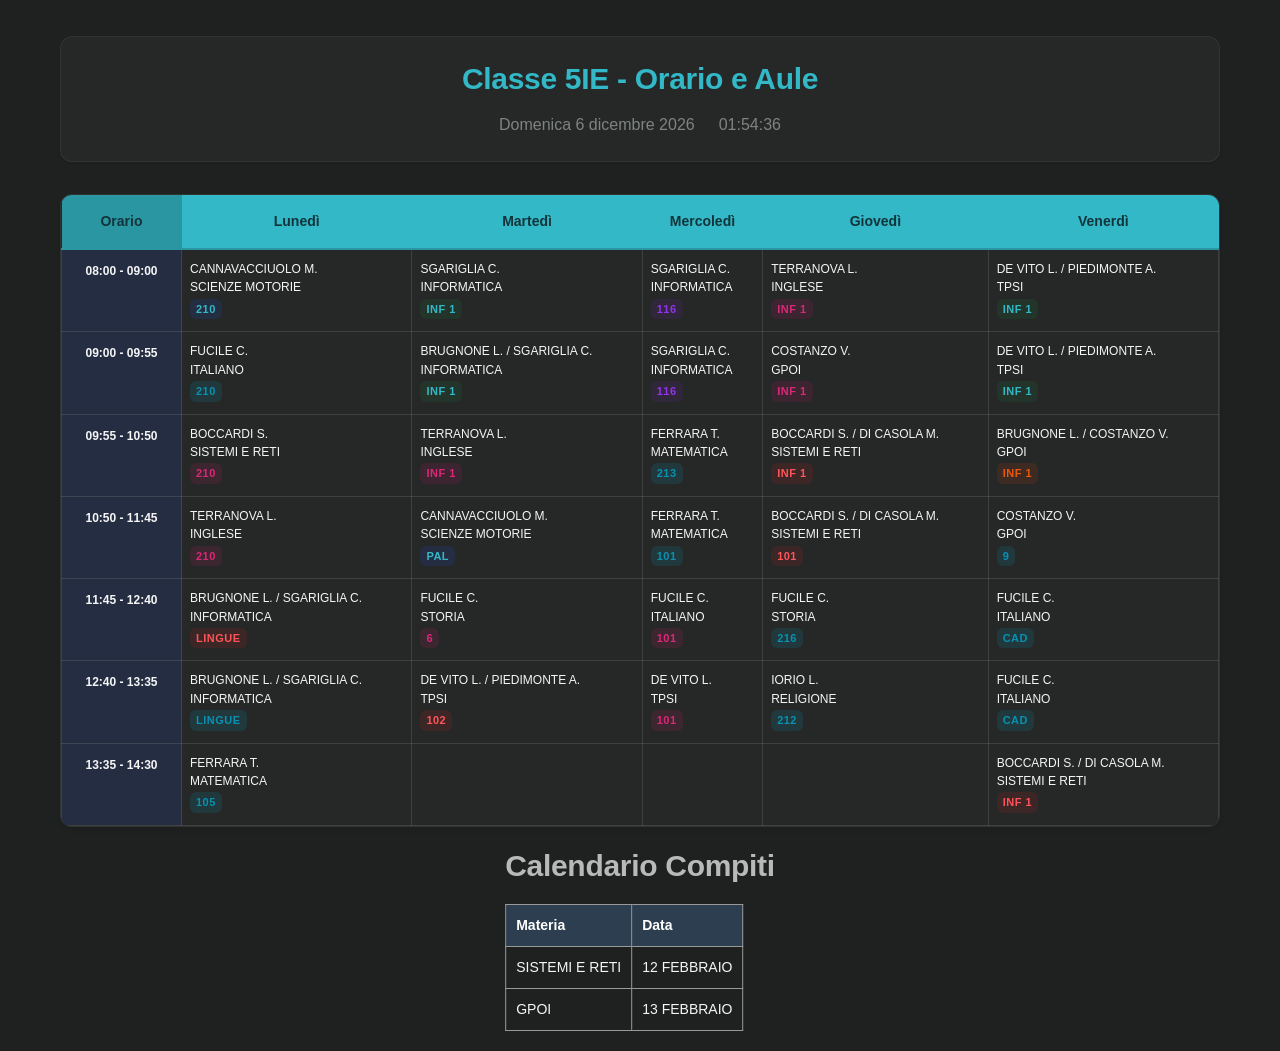
==== commit 84768f73: "Update index.html" ====
--- a/index.html
+++ b/index.html
@@ -43,19 +43,19 @@
                         <td class="schedule-cell" data-room="INF 2">
                             <div class="teacher">SGARIGLIA C.</div> 
                             <div class="teacher">INFORMATICA</div>
-                            <div class="room">INF 2</div>
+                            <div class="room">INF 1</div>
                         </td>
                         <!--mercoledi-->
                         <td class="schedule-cell" data-room="L. IMM">
                             <div class="teacher">SGARIGLIA C.</div> 
                             <div class="teacher">INFORMATICA</div>
-                            <div class="room">L. IMM</div>
+                            <div class="room">116</div>
                         </td>
                         <!--giovedi-->
                         <td class="schedule-cell" data-room="105">
                             <div class="teacher">TERRANOVA L.</div> 
                             <div class="teacher">INGLESE</div>
-                            <div class="room">105</div>
+                            <div class="room">INF 1</div>
                         </td>
                         <!--venerdi-->
                         <td class="schedule-cell" data-room="INF 1">
@@ -76,19 +76,19 @@
                         <td class="schedule-cell" data-room="INF 2">
                             <div class="teacher">BRUGNONE L. / SGARIGLIA C.</div> 
                             <div class="teacher">INFORMATICA</div>
-                            <div class="room">INF 2</div>
+                            <div class="room">INF 1</div>
                         </td>
                         <!--mercoledi-->
                         <td class="schedule-cell" data-room="L. IMM">
                             <div class="teacher">SGARIGLIA C.</div> 
                             <div class="teacher">INFORMATICA</div>
-                            <div class="room">L. IMM</div>
+                            <div class="room">116</div>
                         </td>
                         <!--giovedi-->
                         <td class="schedule-cell" data-room="105">
                             <div class="teacher">COSTANZO V.</div> 
                             <div class="teacher">GPOI</div>
-                            <div class="room">105</div>
+                            <div class="room">INF 1</div>
                         </td>
                         <!--venerdi-->
                         <td class="schedule-cell" data-room="INF 1">
@@ -109,7 +109,7 @@
                         <td class="schedule-cell" data-room="106">
                             <div class="teacher">TERRANOVA L.</div> 
                             <div class="teacher">INGLESE</div>
-                            <div class="room">106</div>
+                            <div class="room">INF 1</div>
                         </td>
                         <!--mercoledi-->
                         <td class="schedule-cell" data-room="213">
@@ -121,7 +121,7 @@
                         <td class="schedule-cell" data-room="LINGUE">
                             <div class="teacher">BOCCARDI S. / DI CASOLA M.</div> 
                             <div class="teacher">SISTEMI E RETI</div>
-                            <div class="room">LINGUE</div>
+                            <div class="room">INF 1</div>
                         </td>
                         <!--venerdi-->
                         <td class="schedule-cell" data-room="L. IA">
@@ -142,19 +142,19 @@
                         <td class="schedule-cell" data-room="PAL">
                             <div class="teacher">CANNAVACCIUOLO M.</div> 
                             <div class="teacher">SCIENZE MOTORIE</div>
-                            <div class="room">1</div>
+                            <div class="room">PAL</div>
                         </td>
                         <!--mercoledi-->
                         <td class="schedule-cell" data-room="213">
                             <div class="teacher">FERRARA T.</div> 
                             <div class="teacher">MATEMATICA</div>
-                            <div class="room">213</div>
+                            <div class="room">101</div>
                         </td>
                         <!--giovedi-->
                         <td class="schedule-cell" data-room="LINGUE">
                             <div class="teacher">BOCCARDI S. / DI CASOLA M.</div> 
                             <div class="teacher">SISTEMI E RETI</div>
-                            <div class="room">LINGUE</div>
+                            <div class="room">101</div>
                         </td>
                       <!--venerdi-->
                         <td class="schedule-cell" data-room="9">
@@ -181,7 +181,7 @@
                         <td class="schedule-cell" data-room="204">
                             <div class="teacher">FUCILE C.</div>
                             <div class="teacher">ITALIANO</div>
-                            <div class="room">205</div>
+                            <div class="room">101</div>
                         </td>
                         <!--giovedi-->
                         <td class="schedule-cell" data-room="1">
@@ -193,7 +193,7 @@
                         <td class="schedule-cell" data-room="9">
                             <div class="teacher">FUCILE C.</div>
                             <div class="teacher">ITALIANO</div>
-                            <div class="room">SYS</div>
+                            <div class="room">CAD</div>
                         </td>
                     </tr>
                     <tr>
@@ -208,13 +208,13 @@
                         <td class="schedule-cell" data-room="LINGUE">
                             <div class="teacher">DE VITO L. / PIEDIMONTE A.</div>
                             <div class="teacher">TPSI</div>
-                            <div class="room">L. IA</div>
+                            <div class="room">102</div>
                         </td>
                         <!--mercoledi-->
                         <td class="schedule-cell" data-room="204">
                             <div class="teacher">DE VITO L.</div>
                             <div class="teacher">TPSI</div>
-                            <div class="room">205</div>
+                            <div class="room">101</div>
                         </td>
                         <!--giovedi-->
                         <td class="schedule-cell" data-room="1">
@@ -226,7 +226,7 @@
                         <td class="schedule-cell" data-room="9">
                             <div class="teacher">FUCILE C.</div>
                             <div class="teacher">ITALIANO</div>
-                            <div class="room">SYS</div>
+                            <div class="room">CAD</div>
                         </td>
                     </tr>
 
